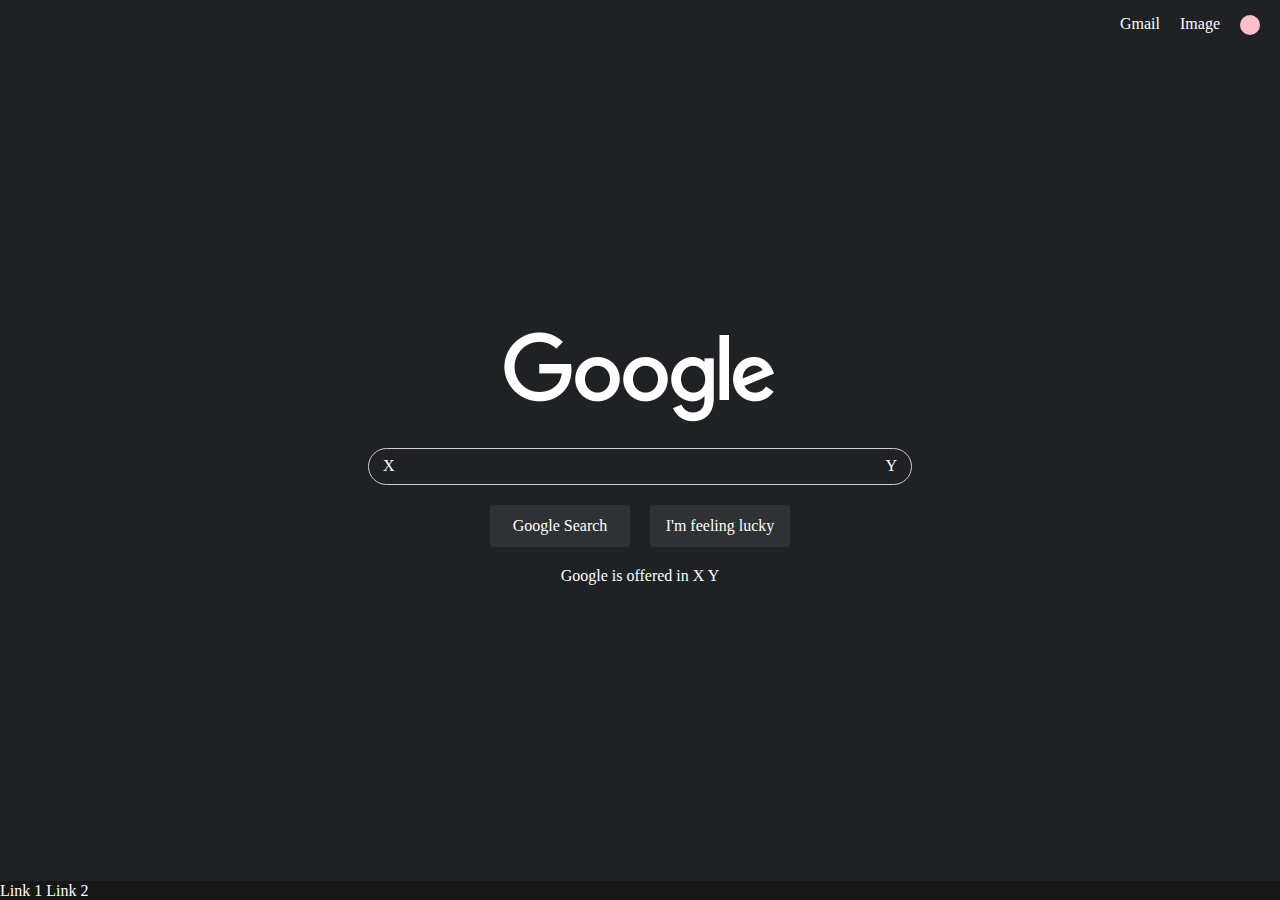
==== google_search/index.html @ 603a40ec "Simple google frontend" ====
<!DOCTYPE html>
<!--This is my Google Search Page-->
<html lang="en">
    <head>
        <title>Google Search</title>
        <link rel="stylesheet" href="index.css">
    </head>
    <body>
       <div id="nav">
           <a class="topLink">Gmail</a>
           <a class="topLink">Image</a>
           <a class="topImage"></a>
       </div>

       <div id="middle">
            <div id="logo">
                <img src="googlelogo_light_color_272x92dp.png" alt="Google">
            </div>

            <div id="searchBarContainer">
                <div id="search">X</div>
                <div id="voice">Y</div>
                <input id="searchBar" type="text">
            </div>

            <div id="buttons">
                <div class="button">
                    Google Search
                </div>
                <div class="button">
                    I'm feeling lucky
                </div>
            </div>

            <div id="links"> Google is offered in
                <a href="">X</a>
                <a href="">Y</a>
            </div>
        </div>

        <div id="footer-content">
            <a href="">Link 1</a>
            <a href="">Link 2</a>
        </div>
       
    </body>
</html>
---- google_search/index.css ----
html, body {
  background-color: #202124;
  margin: 0;
  display: flex;
  flex-direction: column;
  height: 100%;
}

#nav {
  display: flex;
  justify-content: flex-end;
  margin-top: 15px;
  color: white;
}
#nav a {
  margin-right: 20px;
}
#nav .topImage {
  width: 20px;
  height: 20px;
  background: pink;
  border-radius: 50%;
}

#middle {
  flex-grow: 1;
  display: flex;
  flex-direction: column;
  justify-content: center;
  align-items: center;
}

#logo {
  text-align: center;
}

#searchBarContainer {
  text-align: center;
  margin-top: 20px;
  position: relative;
}
#searchBarContainer #searchBar {
  color: white;
  padding-left: 40px;
  padding-top: 10px;
  padding-bottom: 10px;
  outline: 0px;
  width: 500px;
  border-radius: 20px;
  border: 1px solid #cdcdcd;
  background-color: #202124;
}
#searchBarContainer #searchBar:hover {
  background-color: #303134;
}
#searchBarContainer #voice, #searchBarContainer #search {
  color: white;
  position: absolute;
  top: 0;
  height: 100%;
  display: flex;
  justify-content: center;
  align-items: center;
}
#searchBarContainer #search {
  left: 15px;
}
#searchBarContainer #voice {
  right: 15px;
}

#buttons {
  display: flex;
  justify-content: center;
  margin-top: 20px;
}
#buttons .button {
  color: white;
  height: 30px;
  width: 120px;
  margin-left: 10px;
  margin-right: 10px;
  padding-left: 10px;
  padding-right: 10px;
  padding-top: 12px;
  cursor: pointer;
  background: #303134;
  border-radius: 3px;
  text-align: center;
}
#buttons .button:hover {
  box-shadow: 0 0 1px 1px #cecece;
}

#links {
  color: white;
  text-align: center;
  margin-top: 20px;
}

#footer-content {
  background: #171717;
  border-top: 1px solid #171717;
}

a {
  color: white;
  text-decoration: none;
}

a:hover {
  color: #cecece;
  text-decoration: underline;
}

/*# sourceMappingURL=index.css.map */
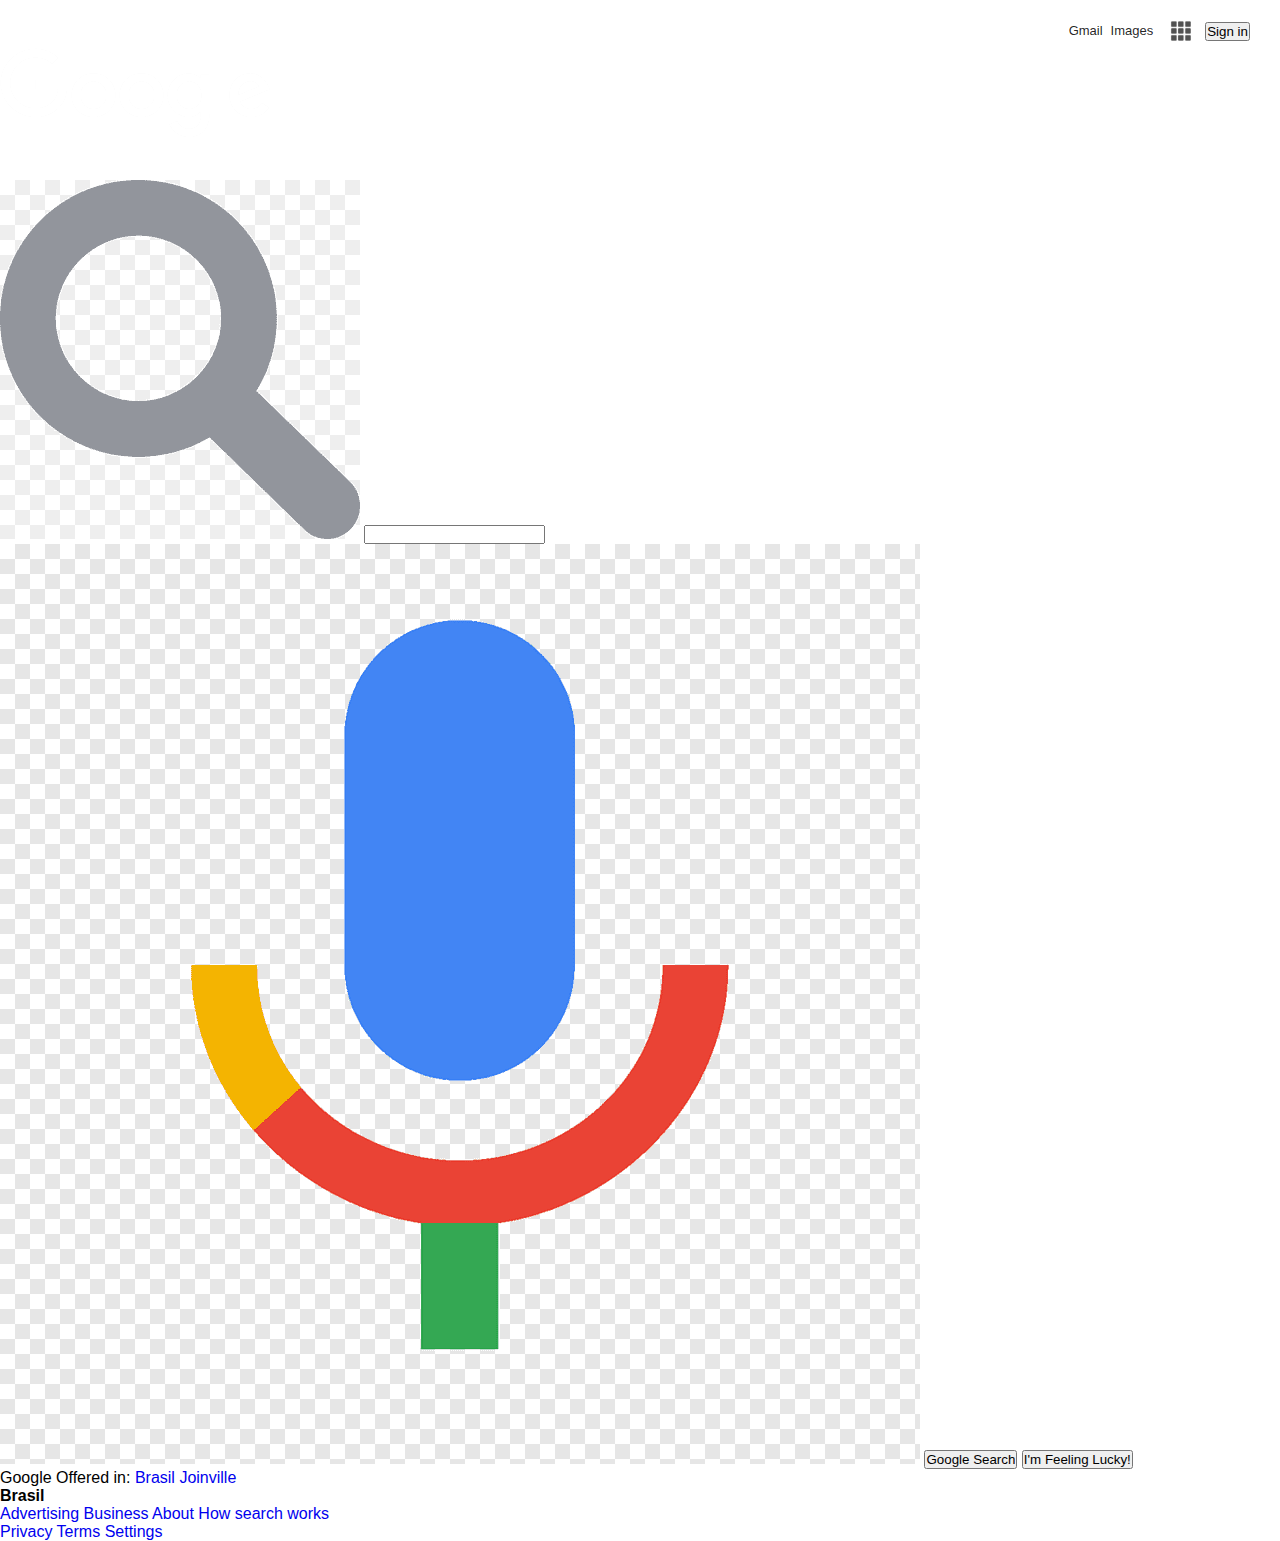
==== commit d519a418: "Complete chande on Google Search Project" ====
--- a/google_search/index.html
+++ b/google_search/index.html
@@ -3,45 +3,48 @@
 <html lang="en">
     <head>
         <title>Google Search</title>
+        <meta name="viewport" content="width=device-width, initial-scale=1">
         <link rel="stylesheet" href="index.css">
+        <link rel="icon" href="icon.png">
     </head>
     <body>
-       <div id="nav">
-           <a class="topLink">Gmail</a>
-           <a class="topLink">Image</a>
-           <a class="topImage"></a>
-       </div>
-
-       <div id="middle">
-            <div id="logo">
-                <img src="googlelogo_light_color_272x92dp.png" alt="Google">
+        <nav>
+           <a href="#">Gmail</a>
+           <a href="#">Images</a>
+           <img src="menu.jpeg" id="menu">
+           <button>Sign in</button>
+        </nav>
+        <section class="section-1">
+            <img src="googlelogo_light_color_272x92dp.png" class="logo">
+            <form><br><br>
+                <div class="s-box">
+                    <img src="search.png" class="search-icon">
+                    <input type="text" class="s-input">
+                    <img src="vs.png" class="vs-icon">
+                    <input type="submit" class="s-btn" value="Google Search">
+                    <input type="submit" class="s-btn" value="I'm Feeling Lucky!">
+                </div>
+            </form>
+            <div clas="lang">
+                Google Offered in:
+                <a href="#">Brasil</a>
+                <a href="#">Joinville</a>
+            </div>
+        </section>
+        <footer>
+            <h4>Brasil</h4>
+            <div class="link-1">
+                <a href="#">Advertising</a>
+                <a href="#">Business</a>
+                <a href="#">About</a>
+                <a href="#">How search works</a>
+            </div>
+            <div class="link-2">
+                <a href="#">Privacy</a>
+                <a href="#">Terms</a>
+                <a href="#">Settings</a>
             </div>
 
-            <div id="searchBarContainer">
-                <div id="search">X</div>
-                <div id="voice">Y</div>
-                <input id="searchBar" type="text">
-            </div>
-
-            <div id="buttons">
-                <div class="button">
-                    Google Search
-                </div>
-                <div class="button">
-                    I'm feeling lucky
-                </div>
-            </div>
-
-            <div id="links"> Google is offered in
-                <a href="">X</a>
-                <a href="">Y</a>
-            </div>
-        </div>
-
-        <div id="footer-content">
-            <a href="">Link 1</a>
-            <a href="">Link 2</a>
-        </div>
-       
+        </footer>
     </body>
 </html>--- a/google_search/index.css
+++ b/google_search/index.css
@@ -1,116 +1,47 @@
-html, body {
-  background-color: #202124;
+* {
+  padding: 0;
   margin: 0;
+  box-sizing: border-box;
+  text-decoration: none;
+  font-family: Arial, sans-serif;
+}
+
+body {
   display: flex;
   flex-direction: column;
-  height: 100%;
+  min-height: 100vh;
 }
 
-#nav {
+nav {
   display: flex;
+  align-items: center;
   justify-content: flex-end;
-  margin-top: 15px;
-  color: white;
+  margin-right: 30px;
+  margin-top: 14px;
 }
-#nav a {
-  margin-right: 20px;
+nav a {
+  font-size: 13px;
+  display: inline-block;
+  line-height: 24px;
+  font-weight: 400;
+  color: rgba(0, 0, 0, 0.87);
+  cursor: pointer;
+  padding: 5px, 10px;
+  padding-right: 4px;
+  padding-left: 4px;
 }
-#nav .topImage {
-  width: 20px;
-  height: 20px;
-  background: pink;
-  border-radius: 50%;
+nav a:hover {
+  text-decoration: underline;
+  opacity: 0.85;
 }
-
-#middle {
-  flex-grow: 1;
-  display: flex;
-  flex-direction: column;
-  justify-content: center;
-  align-items: center;
+nav img {
+  width: 34px;
+  padding: 5px;
+  margin: auto 7px;
+  cursor: pointer;
 }
-
-#logo {
-  text-align: center;
-}
-
-#searchBarContainer {
-  text-align: center;
-  margin-top: 20px;
-  position: relative;
-}
-#searchBarContainer #searchBar {
-  color: white;
-  padding-left: 40px;
-  padding-top: 10px;
-  padding-bottom: 10px;
-  outline: 0px;
-  width: 500px;
-  border-radius: 20px;
-  border: 1px solid #cdcdcd;
-  background-color: #202124;
-}
-#searchBarContainer #searchBar:hover {
-  background-color: #303134;
-}
-#searchBarContainer #voice, #searchBarContainer #search {
-  color: white;
-  position: absolute;
-  top: 0;
-  height: 100%;
-  display: flex;
-  justify-content: center;
-  align-items: center;
-}
-#searchBarContainer #search {
-  left: 15px;
-}
-#searchBarContainer #voice {
-  right: 15px;
-}
-
-#buttons {
-  display: flex;
-  justify-content: center;
-  margin-top: 20px;
-}
-#buttons .button {
-  color: white;
-  height: 30px;
-  width: 120px;
-  margin-left: 10px;
-  margin-right: 10px;
-  padding-left: 10px;
-  padding-right: 10px;
-  padding-top: 12px;
-  cursor: pointer;
-  background: #303134;
-  border-radius: 3px;
-  text-align: center;
-}
-#buttons .button:hover {
-  box-shadow: 0 0 1px 1px #cecece;
-}
-
-#links {
-  color: white;
-  text-align: center;
-  margin-top: 20px;
-}
-
-#footer-content {
-  background: #171717;
-  border-top: 1px solid #171717;
-}
-
-a {
-  color: white;
-  text-decoration: none;
-}
-
-a:hover {
-  color: #cecece;
-  text-decoration: underline;
+nav img:hover {
+  opacity: 0.8;
 }
 
 /*# sourceMappingURL=index.css.map */
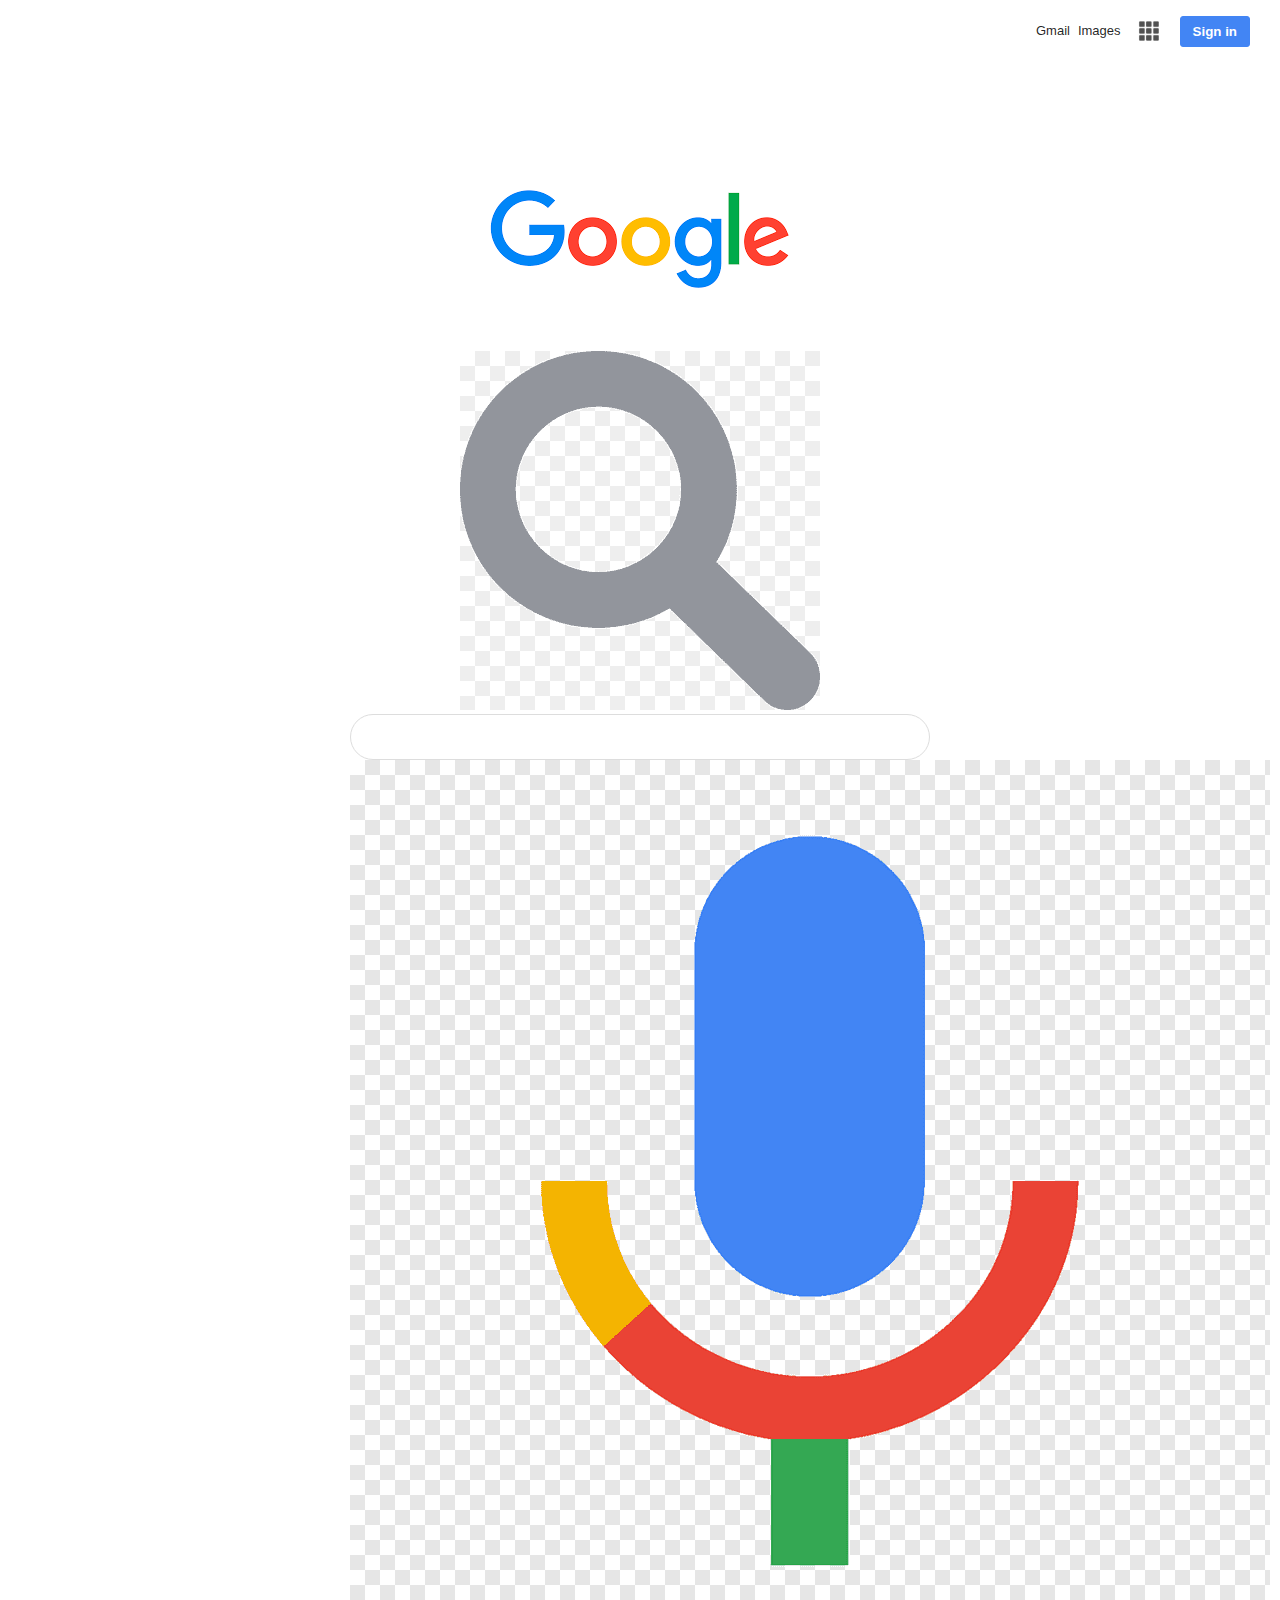
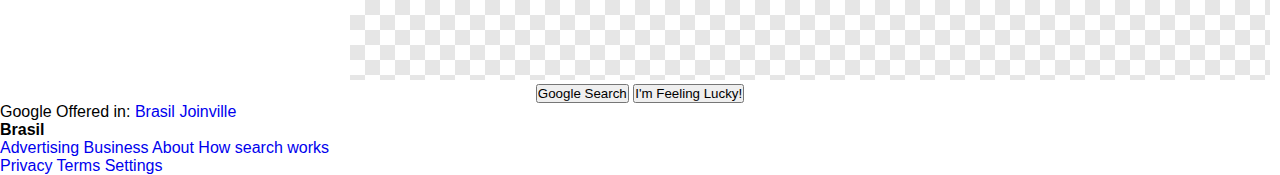
==== commit 5b9313a2: "few changes on my google search projects" ====
--- a/google_search/index.html
+++ b/google_search/index.html
@@ -15,7 +15,7 @@
            <button>Sign in</button>
         </nav>
         <section class="section-1">
-            <img src="googlelogo_light_color_272x92dp.png" class="logo">
+            <img src="logo.png" class="logo">
             <form><br><br>
                 <div class="s-box">
                     <img src="search.png" class="search-icon">
--- a/google_search/index.css
+++ b/google_search/index.css
@@ -43,5 +43,46 @@
 nav img:hover {
   opacity: 0.8;
 }
+nav button {
+  border: 1px solid #4285f4;
+  font-weight: bold;
+  outline: nome;
+  background: #4285f4;
+  color: #fff;
+  padding: 7px 12px;
+  border-radius: 3px;
+  margin-left: 7px;
+  cursor: pointer;
+}
+
+.section1 {
+  flex: 1;
+}
+
+.logo {
+  display: block;
+  margin: 0px auto;
+  margin-top: 107px;
+}
+
+.s-box {
+  width: 580px;
+  margin: 0px auto;
+  position: relative;
+  margin-top: -8px;
+  text-align: center;
+}
+.s-box .s-input {
+  display: block;
+  border: 1px solid #ddd;
+  color: rgba(0, 0, 0, 0.87);
+  font-size: 16px;
+  padding: 13px;
+  padding-left: 45px;
+  border-radius: 25px;
+  width: 100%;
+  transition: box-shadow 100ms;
+  outline: none;
+}
 
 /*# sourceMappingURL=index.css.map */
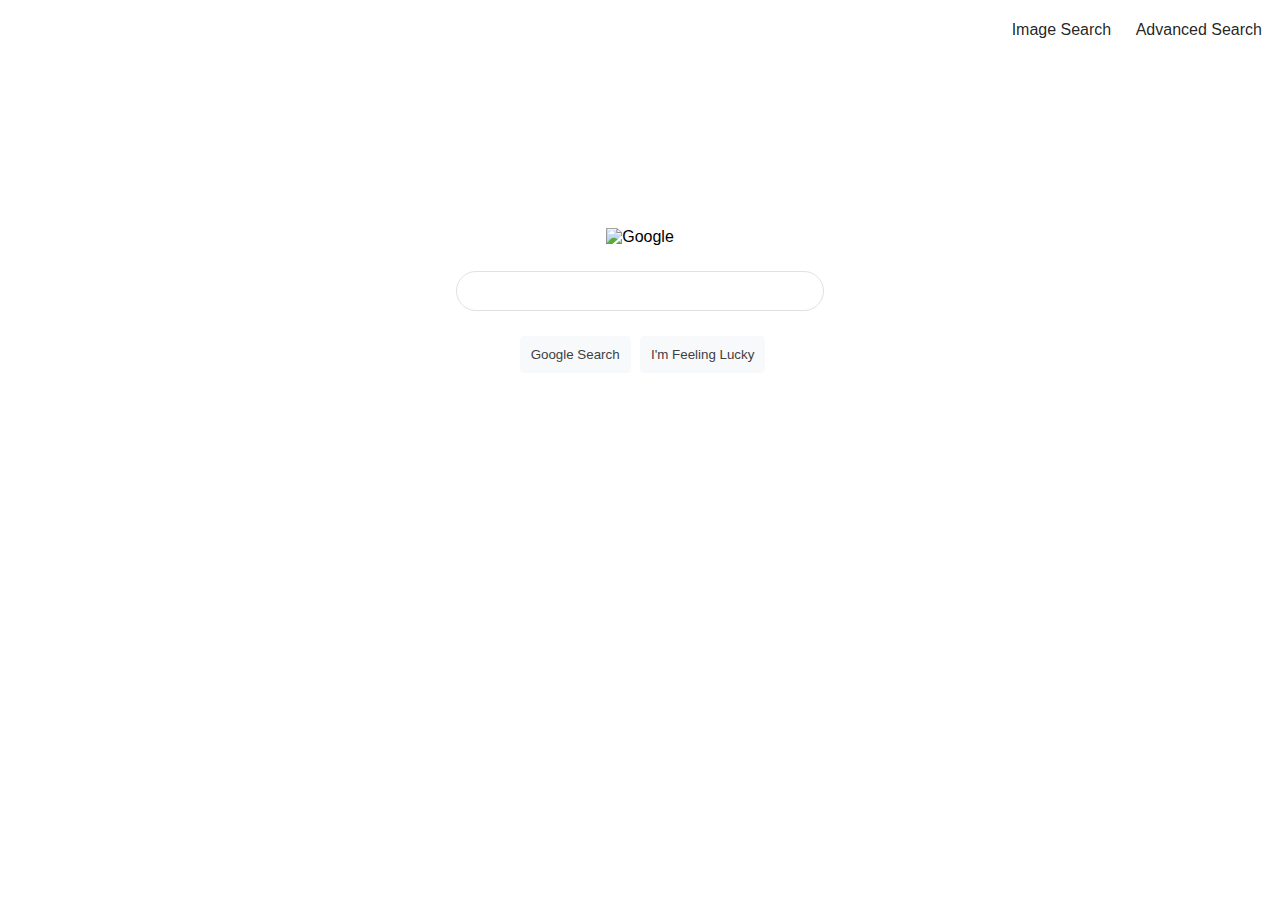
==== commit 4058dc72: "Changed the intere site" ====
--- a/google_search/index.html
+++ b/google_search/index.html
@@ -2,49 +2,36 @@
 <!--This is my Google Search Page-->
 <html lang="en">
     <head>
+        <meta charset="UTF-8"> <!--Define o tie de codificação usada, UTF-8 é a mais utilzada-->
+        <meta http-equiv="X-UA-Compatible" content="IE=edge"> <!--Permite que o internet explorer posso rodar sem problemas-->
+        <meta name="viewport" content="width=device-width, initial-scale=1"> <!--Estabelece como o site deve se comportar no celular-->
         <title>Google Search</title>
-        <meta name="viewport" content="width=device-width, initial-scale=1">
         <link rel="stylesheet" href="index.css">
-        <link rel="icon" href="icon.png">
+        <!--<link rel="icon" href="icon.png"> Estabelece a logo superior da aba-->
     </head>
     <body>
-        <nav>
-           <a href="#">Gmail</a>
-           <a href="#">Images</a>
-           <img src="menu.jpeg" id="menu">
-           <button>Sign in</button>
-        </nav>
-        <section class="section-1">
-            <img src="logo.png" class="logo">
-            <form><br><br>
-                <div class="s-box">
-                    <img src="search.png" class="search-icon">
-                    <input type="text" class="s-input">
-                    <img src="vs.png" class="vs-icon">
-                    <input type="submit" class="s-btn" value="Google Search">
-                    <input type="submit" class="s-btn" value="I'm Feeling Lucky!">
-                </div>
+        <!-- Será usada depois quando criar google search e advanced -->
+        <div class="links">
+            <a class="image_search" href="image.html">Image Search</a>
+            <a class="advanced_search" href="advanced.html">Advanced Search</a>
+        </div>
+       
+
+        
+        <div class="form"> 
+            <img class="logo" alt="Google" src="https://www.google.com.br/images/branding/googlelogo/1x/googlelogo_color_272x92dp.png">
+
+            <!--cria um formulario que será a serch bar-->
+            <form method="GET" action="https://google.com/search">
+                <input class="searchbar" type="text" name="q"/>
+                <br>
+                <div>
+                    <!--Adiciona os botões abaixo da search bar-->
+                    <input class="submit" type="submit" value="Google Search"/>
+                    <!--Nome btnI me garante que ao apertar o botão será redirecionado para o im feeling lucky-->
+                    <input class="submit" type="submit" value="I'm Feeling Lucky" name="btnI"/>
+                </div>      
             </form>
-            <div clas="lang">
-                Google Offered in:
-                <a href="#">Brasil</a>
-                <a href="#">Joinville</a>
-            </div>
-        </section>
-        <footer>
-            <h4>Brasil</h4>
-            <div class="link-1">
-                <a href="#">Advertising</a>
-                <a href="#">Business</a>
-                <a href="#">About</a>
-                <a href="#">How search works</a>
-            </div>
-            <div class="link-2">
-                <a href="#">Privacy</a>
-                <a href="#">Terms</a>
-                <a href="#">Settings</a>
-            </div>
-
-        </footer>
+        </div>  
     </body>
 </html>--- a/google_search/index.css
+++ b/google_search/index.css
@@ -1,88 +1,73 @@
-* {
-  padding: 0;
-  margin: 0;
-  box-sizing: border-box;
-  text-decoration: none;
-  font-family: Arial, sans-serif;
+body{
+  font-family: Arial;
 }
 
-body {
-  display: flex;
-  flex-direction: column;
-  min-height: 100vh;
+.form{
+  text-align: center;
+  width: 50%;
+  background-color: transparent;
+  margin-right: auto;
+  margin-left: auto;
 }
 
-nav {
-  display: flex;
-  align-items: center;
-  justify-content: flex-end;
-  margin-right: 30px;
-  margin-top: 14px;
+.links{
+  text-align: right;
+  height: 200px;
 }
-nav a {
-  font-size: 13px;
+
+.logo{
+  margin:20px;
+  height:"92";
+  width:"272";
+}
+
+.searchbar{
+  margin-top: 5px;
+  background-image:url('https://icon-library.com/images/google-search-icon/google-search-icon-13.jpg');
+  background-repeat: no-repeat;
+  background-size: 22px 22px;
+  background-position: 10px 10px;
+  background-color:#fff;
+  padding:10px;
+  padding-left: 40px;
+  width: 50%;
+  border: 1px solid #dfe1e5;
+  border-radius: 24px;
+  box-shadow: none;
+  font-size: 1em;
+}
+
+.searchbar:hover{
+    border-style: groove;
+}
+
+.image_search , .advanced_search , .index{
+  font-size: 1em;
   display: inline-block;
   line-height: 24px;
-  font-weight: 400;
-  color: rgba(0, 0, 0, 0.87);
-  cursor: pointer;
-  padding: 5px, 10px;
-  padding-right: 4px;
-  padding-left: 4px;
-}
-nav a:hover {
-  text-decoration: underline;
-  opacity: 0.85;
-}
-nav img {
-  width: 34px;
-  padding: 5px;
-  margin: auto 7px;
-  cursor: pointer;
-}
-nav img:hover {
-  opacity: 0.8;
-}
-nav button {
-  border: 1px solid #4285f4;
-  font-weight: bold;
-  outline: nome;
-  background: #4285f4;
-  color: #fff;
-  padding: 7px 12px;
-  border-radius: 3px;
-  margin-left: 7px;
-  cursor: pointer;
+  vertical-align: middle;
+  color: rgba(0,0,0,0.87);
+  text-decoration: none;
+  margin: 10px;
 }
 
-.section1 {
-  flex: 1;
+.image_search:hover , .advanced_search:hover, .index:hover{
+  text-decoration: underline;
 }
 
-.logo {
-  display: block;
-  margin: 0px auto;
-  margin-top: 107px;
+.submit{
+  color: #3c4043;
+  margin-top: 25px;
+  margin-left:5px;
+  border: 1px solid #f8f9fa;
+  border-radius: 4px;
+  background-color:#f8f9fa;
+  font-size: 14px;
+  padding: 10px;
+  font: 400 13.3333px Arial;
 }
 
-.s-box {
-  width: 580px;
-  margin: 0px auto;
-  position: relative;
-  margin-top: -8px;
-  text-align: center;
-}
-.s-box .s-input {
-  display: block;
-  border: 1px solid #ddd;
-  color: rgba(0, 0, 0, 0.87);
-  font-size: 16px;
-  padding: 13px;
-  padding-left: 45px;
-  border-radius: 25px;
-  width: 100%;
-  transition: box-shadow 100ms;
-  outline: none;
+.submit:hover{
+  border-style: outset;
 }
 
-/*# sourceMappingURL=index.css.map */
